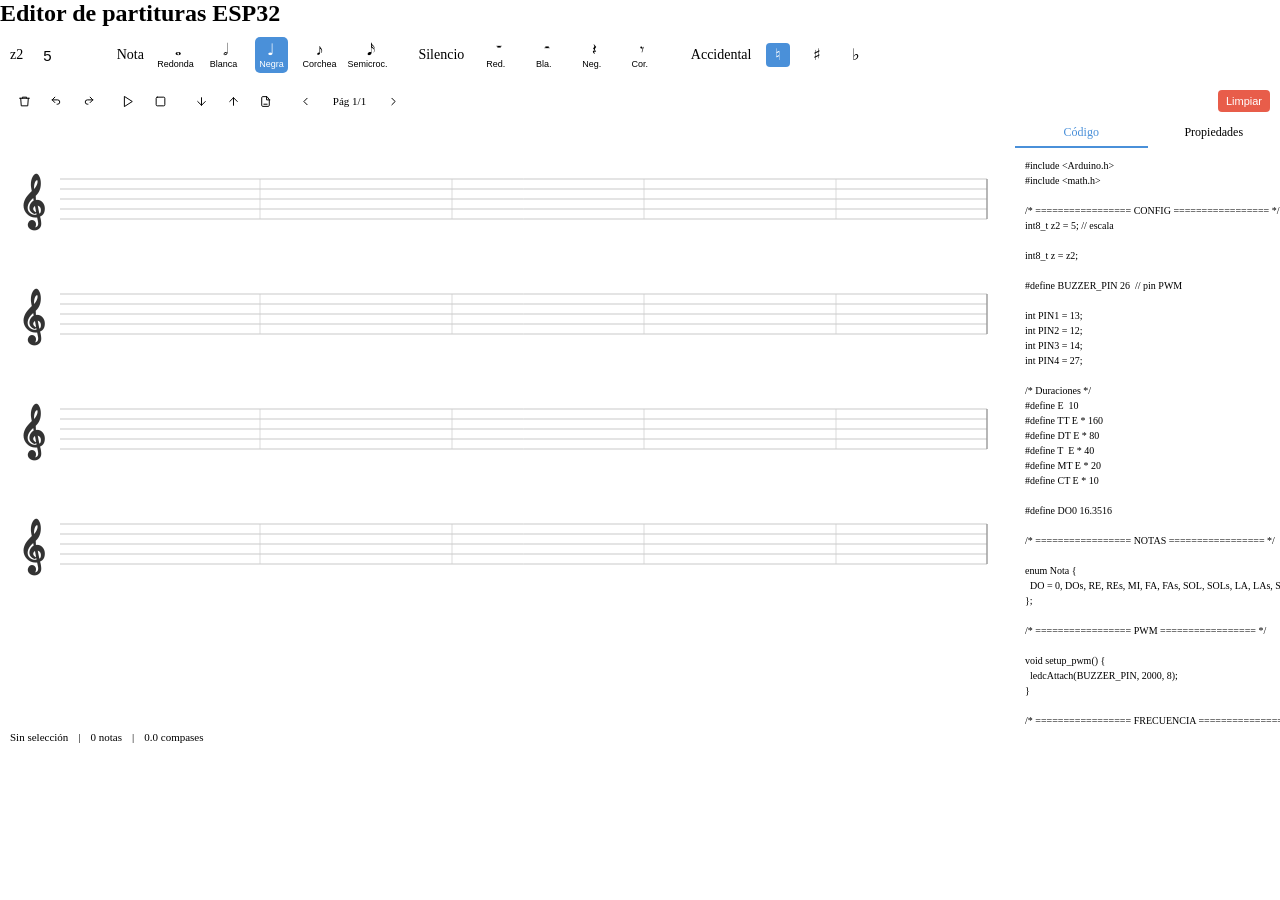
==== editor-musical/editor-musical/index.html @ eb4b4b44 "Add files via upload" ====
<!DOCTYPE html>
<html lang="es">
<head>
  <meta charset="UTF-8">
  <meta name="viewport" content="width=device-width, initial-scale=1.0">
  <title>Editor Musical ESP32</title>
  <link rel="stylesheet" href="css/style.css">
</head>
<body>

<h2 class="sr-only">Editor de partituras ESP32</h2>

<div id="app">

  <!-- ════════════ TOOLBAR 1: herramientas musicales ════════════ -->
  <div id="toolbar1">

    <!-- Escala base -->
    <span class="tb-label">z2</span>
    <input class="sel-input" type="number" id="z2-val"
           value="5" min="0" max="9" style="width:44px"
           title="Escala base z2 del firmware">

    <div class="tb-sep"></div>

    <!-- Duraciones de nota -->
    <span class="tb-label">Nota</span>
    <button class="tool-btn" data-dur="TT" title="Redonda">
      <span class="sym">𝅝</span><span class="lbl">Redonda</span>
    </button>
    <button class="tool-btn" data-dur="DT" title="Blanca">
      <span class="sym">𝅗𝅥</span><span class="lbl">Blanca</span>
    </button>
    <button class="tool-btn active" data-dur="T" title="Negra">
      <span class="sym">♩</span><span class="lbl">Negra</span>
    </button>
    <button class="tool-btn" data-dur="MT" title="Corchea">
      <span class="sym">♪</span><span class="lbl">Corchea</span>
    </button>
    <button class="tool-btn" data-dur="CT" title="Semicorchea">
      <span class="sym">𝅘𝅥𝅯</span><span class="lbl">Semicroc.</span>
    </button>

    <div class="tb-sep"></div>

    <!-- Silencios -->
    <span class="tb-label">Silencio</span>
    <button class="tool-btn" data-dur="TT" data-rest="1" title="Silencio redonda">
      <span class="sym">𝄻</span><span class="lbl">Red.</span>
    </button>
    <button class="tool-btn" data-dur="DT" data-rest="1" title="Silencio blanca">
      <span class="sym">𝄼</span><span class="lbl">Bla.</span>
    </button>
    <button class="tool-btn" data-dur="T" data-rest="1" title="Silencio negra">
      <span class="sym">𝄽</span><span class="lbl">Neg.</span>
    </button>
    <button class="tool-btn" data-dur="MT" data-rest="1" title="Silencio corchea">
      <span class="sym">𝄾</span><span class="lbl">Cor.</span>
    </button>

    <div class="tb-sep"></div>

    <!-- Accidentales -->
    <span class="tb-label">Accidental</span>
    <button class="acc-btn" id="acc-none"  title="Natural">♮</button>
    <button class="acc-btn" id="acc-sharp" title="Sostenido">♯</button>
    <button class="acc-btn" id="acc-flat"  title="Bemol">♭</button>

  </div><!-- /#toolbar1 -->

  <!-- ════════════ TOOLBAR 2: acciones ════════════ -->
  <div id="toolbar2">

    <!-- Edición -->
    <button class="icon-btn" id="btn-delete" title="Borrar nota (Supr)">
      <svg viewBox="0 0 24 24"><path d="M3 6h18M8 6V4h8v2M19 6l-1 14H6L5 6"/></svg>
    </button>
    <button class="icon-btn" id="btn-undo" title="Deshacer (Ctrl+Z)">
      <svg viewBox="0 0 24 24">
        <path d="M9 14 4 9l5-5"/>
        <path d="M4 9h10a4 4 0 0 1 0 8h-1"/>
      </svg>
    </button>
    <button class="icon-btn" id="btn-redo" title="Rehacer (Ctrl+Y)">
      <svg viewBox="0 0 24 24">
        <path d="M15 14l5-5-5-5"/>
        <path d="M20 9H10a4 4 0 0 0 0 8h1"/>
      </svg>
    </button>

    <div class="tb-sep"></div>

    <!-- Reproducción -->
    <button class="icon-btn" id="btn-play" title="Reproducir">
      <svg viewBox="0 0 24 24"><polygon points="5,3 19,12 5,21"/></svg>
    </button>
    <button class="icon-btn" id="btn-stop" title="Detener">
      <svg viewBox="0 0 24 24"><rect x="4" y="4" width="16" height="16" rx="2"/></svg>
    </button>

    <div class="tb-sep"></div>

    <!-- Archivos -->
    <button class="icon-btn" id="btn-save" title="Guardar proyecto (.json)">
      <svg viewBox="0 0 24 24"><path d="M12 5v14M5 12l7 7 7-7"/></svg>
    </button>
    <button class="icon-btn" id="btn-load" title="Cargar proyecto (.json)">
      <svg viewBox="0 0 24 24"><path d="M12 19V5M5 12l7-7 7 7"/></svg>
    </button>
    <button class="icon-btn" id="btn-export" title="Exportar código (.ino)">
      <svg viewBox="0 0 24 24">
        <path d="M14 3H7a2 2 0 0 0-2 2v14a2 2 0 0 0 2 2h10a2 2 0 0 0 2-2V9z"/>
        <polyline points="14,3 14,9 20,9"/>
        <line x1="9" y1="17" x2="15" y2="17"/>
      </svg>
    </button>
    <!-- Input oculto para carga de archivo -->
    <input type="file" id="file-input" accept=".json" style="display:none">

    <div class="tb-sep"></div>

    <!-- Paginación -->
    <button class="icon-btn" id="btn-prev-page" title="Página anterior">
      <svg viewBox="0 0 24 24"><polyline points="15,18 9,12 15,6"/></svg>
    </button>
    <span id="page-ind">Pág 1/1</span>
    <button class="icon-btn" id="btn-next-page" title="Página siguiente">
      <svg viewBox="0 0 24 24"><polyline points="9,18 15,12 9,6"/></svg>
    </button>

    <div style="margin-left:auto">
      <button class="btn-small btn-danger" id="btn-clear">Limpiar</button>
    </div>

  </div><!-- /#toolbar2 -->

  <!-- ════════════ ÁREA PRINCIPAL ════════════ -->
  <div id="main-area">

    <!-- Pentagrama -->
    <div id="score-container">
      <canvas id="score-canvas"></canvas>
    </div>

    <!-- Panel lateral -->
    <div id="side-panel">

      <div id="side-tabs">
        <div class="side-tab active" data-tab="code">Código</div>
        <div class="side-tab"        data-tab="props">Propiedades</div>
      </div>

      <div id="side-content">

        <!-- Tab: Código generado -->
        <div class="tab-panel active" id="tab-code">
          <pre id="code-output" tabindex="0"></pre>
        </div>

        <!-- Tab: Propiedades del proyecto -->
        <div class="tab-panel" id="tab-props">
          <div class="prop-row">
            <label>Compás</label>
            <select><option>4/4</option></select>
          </div>
          <div class="prop-row">
            <label>Escala z2</label>
            <input type="number" id="z2-prop" value="5" min="0" max="9">
          </div>
          <div class="prop-row">
            <label>Título</label>
            <input type="text" id="title-prop" value="Mi_Cancion" style="width:120px">
          </div>
          <div class="prop-row">
            <label>Tempo (BPM)</label>
            <input type="number" id="bpm-prop" value="120" min="40" max="300">
          </div>

          <!-- Referencia de equivalencias -->
          <div style="padding:10px;font-size:11px;color:var(--color-text-secondary)">
            <div style="margin-bottom:5px;font-weight:500;color:var(--color-text-primary)">
              Equivalencias
            </div>
            DO♯=RE♭ &nbsp; RE♯=MI♭ &nbsp; FA♯=SOL♭<br>
            SOL♯=LA♭ &nbsp; LA♯=SI♭
            <div style="margin-top:6px">El código siempre genera sostenidos.</div>
          </div>

          <!-- Referencia de duraciones -->
          <div style="padding:8px 10px;border-top:0.5px solid var(--color-border-tertiary)">
            <div style="font-size:11px;color:var(--color-text-secondary);margin-bottom:4px">
              Duraciones
            </div>
            <div style="font-size:10px;color:var(--color-text-secondary);line-height:1.9">
              TT = Redonda (E×160)<br>
              DT = Blanca  (E×80)<br>
              T  = Negra   (E×40)<br>
              MT = Corchea (E×20)<br>
              CT = Semicorchea (E×10)
            </div>
          </div>
        </div><!-- /#tab-props -->

      </div><!-- /#side-content -->
    </div><!-- /#side-panel -->

  </div><!-- /#main-area -->

  <!-- ════════════ BARRA DE ESTADO ════════════ -->
  <div id="statusbar">
    <span id="status-note">Sin selección</span>
    <span>|</span>
    <span id="status-count">0 notas</span>
    <span>|</span>
    <span id="status-dur">0 compases</span>
  </div>

</div><!-- /#app -->

<!-- ════════════ SCRIPTS (orden de dependencias) ════════════
     1. constants  — datos musicales globales (sin dependencias)
     2. state      — estado de la app (usa constantes)
     3. music      — lógica musical (usa constantes + state)
     4. renderer   — dibujo en canvas (usa music + state)
     5. audio      — reproducción (usa music + state)
     6. ui         — eventos DOM (usa todo lo anterior)
-->
<script src="js/constants.js"></script>
<script src="js/state.js"></script>
<script src="js/music.js"></script>
<script src="js/renderer.js"></script>
<script src="js/audio.js"></script>
<script src="js/ui.js"></script>

<!-- Arranque -->
<script>
  render();
</script>

</body>
</html>
---- editor-musical/editor-musical/css/style.css ----
/* ============================================================
   Editor Musical ESP32 — Estilos
   ============================================================ */

/* ── Reset ──────────────────────────────────────────────────── */
*, *::before, *::after {
  box-sizing: border-box;
  margin: 0;
  padding: 0;
}

/* ── Raíz de la app ─────────────────────────────────────────── */
body {
  font-family: var(--font-sans);
  color: var(--color-text-primary);
  background: transparent;
}

#app {
  display: grid;
  grid-template-rows: auto auto 1fr auto;
  height: 720px;
  gap: 0;
}

/* ── Toolbars ────────────────────────────────────────────────── */
#toolbar1 {
  background: var(--color-background-secondary);
  border-bottom: 0.5px solid var(--color-border-tertiary);
  padding: 10px;
  display: flex;
  align-items: center;
  gap: 15px;
  flex-wrap: nowrap;
}

#toolbar2 {
  background: var(--color-background-secondary);
  border-bottom: 0.5px solid var(--color-border-tertiary);
  padding: 4px 10px;
  display: flex;
  align-items: center;
  gap: 4px;
  flex-wrap: nowrap;
}

.tb-sep {
  width: 0.5px;
  height: 26px;
  background: var(--color-border-tertiary);
  flex-shrink: 0;
  margin: 0 2px;
}

.tb-label {
  font-size: 14px;
  color: var(--color-text-secondary);
  white-space: nowrap;
  flex-shrink: 0;
}

/* ── Botones de herramienta (nota / silencio) ────────────────── */
.tool-btn {
  display: flex;
  flex-direction: column;
  align-items: center;
  justify-content: center;
  width: 33px;
  height: 36px;
  border: 0.5px solid var(--color-border-tertiary);
  border-radius: 5px;
  background: var(--color-background-primary);
  cursor: pointer;
  color: var(--color-text-secondary);
  gap: 1px;
  transition: all 0.15s;
  flex-shrink: 0;
}

.tool-btn:hover  { border-color: #4A90D9; color: #4A90D9; }
.tool-btn.active { background: #4A90D9; border-color: #4A90D9; color: #fff; }

.tool-btn .sym { font-size: 16px; line-height: 1.1; }
.tool-btn .lbl { font-size: 9px;  line-height: 1; }

/* ── Botones de icono (acciones) ─────────────────────────────── */
.icon-btn {
  display: flex;
  align-items: center;
  justify-content: center;
  width: 28px;
  height: 28px;
  border: 0.5px solid var(--color-border-tertiary);
  border-radius: 5px;
  background: var(--color-background-primary);
  cursor: pointer;
  color: var(--color-text-secondary);
  transition: all 0.15s;
  flex-shrink: 0;
}

.icon-btn:hover { border-color: #4A90D9; color: #4A90D9; }

.icon-btn svg {
  width: 13px;
  height: 13px;
  stroke: currentColor;
  fill: none;
  stroke-width: 1.8;
  stroke-linecap: round;
  stroke-linejoin: round;
}

/* ── Input numérico toolbar ──────────────────────────────────── */
.sel-input {
  height: 28px;
  border: 0.5px solid var(--color-border-tertiary);
  border-radius: 5px;
  background: var(--color-background-primary);
  color: var(--color-text-primary);
  padding: 0 5px;
  font-size: 15px;
}

/* ── Botones de accidental ───────────────────────────────────── */
.acc-btn {
  width: 24px;
  height: 24px;
  border: 0.5px solid var(--color-border-tertiary);
  border-radius: 4px;
  background: var(--color-background-primary);
  cursor: pointer;
  font-size: 16px;
  color: var(--color-text-secondary);
  flex-shrink: 0;
  transition: all 0.15s;
  line-height: 24px;
  text-align: center;
}

.acc-btn:hover  { border-color: #4A90D9; color: #4A90D9; }
.acc-btn.active { background: #4A90D9; color: #fff; border-color: #4A90D9; }

/* ── Área principal ──────────────────────────────────────────── */
#main-area {
  display: grid;
  grid-template-columns: 1fr 265px;
  overflow: hidden;
  min-height: 0;
}

/* ── Pentagrama / canvas ─────────────────────────────────────── */
#score-container {
  overflow: auto;
  background: var(--color-background-secondary);
}

#score-canvas {
  background: #fff;
  display: block;
  cursor: crosshair;
  margin: 10px auto;
}

/* ── Panel lateral ───────────────────────────────────────────── */
#side-panel {
  border-left: 0.5px solid var(--color-border-tertiary);
  display: flex;
  flex-direction: column;
  background: var(--color-background-primary);
  min-height: 0;
}

#side-tabs {
  display: flex;
  border-bottom: 0.5px solid var(--color-border-tertiary);
  flex-shrink: 0;
}

.side-tab {
  flex: 1;
  padding: 6px;
  font-size: 12px;
  text-align: center;
  cursor: pointer;
  color: var(--color-text-secondary);
  border-bottom: 2px solid transparent;
}

.side-tab.active { color: #4A90D9; border-bottom-color: #4A90D9; }

#side-content {
  flex: 1;
  overflow: hidden;
  display: flex;
  flex-direction: column;
  min-height: 0;
}

.tab-panel {
  display: none;
  flex-direction: column;
  height: 100%;
  min-height: 0;
}

.tab-panel.active { display: flex; }

/* ── Salida de código ────────────────────────────────────────── */
#code-output {
  flex: 1;
  font-family: var(--font-mono);
  font-size: 10px;
  line-height: 1.5;
  padding: 10px;
  background: var(--color-background-secondary);
  color: var(--color-text-primary);
  border: none;
  resize: none;
  width: 100%;
  overflow-y: scroll;
  overflow-x: auto;
  white-space: pre;
  user-select: text;
  cursor: text;
  min-height: 0;
}

/* ── Barra de estado ─────────────────────────────────────────── */
#statusbar {
  background: var(--color-background-secondary);
  border-top: 0.5px solid var(--color-border-tertiary);
  padding: 4px 10px;
  display: flex;
  align-items: center;
  gap: 10px;
  font-size: 11px;
  color: var(--color-text-secondary);
  flex-shrink: 0;
}

/* ── Botón pequeño ───────────────────────────────────────────── */
.btn-small {
  height: 22px;
  padding: 0 8px;
  border: 0.5px solid var(--color-border-tertiary);
  border-radius: 4px;
  background: var(--color-background-primary);
  color: var(--color-text-primary);
  font-size: 11px;
  cursor: pointer;
}

.btn-danger { background: #E85D4A; color: #fff; border-color: #E85D4A; }

/* ── Panel de propiedades ────────────────────────────────────── */
.prop-row {
  display: flex;
  align-items: center;
  justify-content: space-between;
  padding: 6px 10px;
  border-bottom: 0.5px solid var(--color-border-tertiary);
  font-size: 12px;
}

.prop-row label { color: var(--color-text-secondary); }

.prop-row input,
.prop-row select {
  width: 88px;
  height: 24px;
  border: 0.5px solid var(--color-border-tertiary);
  border-radius: 4px;
  background: var(--color-background-primary);
  color: var(--color-text-primary);
  padding: 0 5px;
  font-size: 12px;
}

/* ── Indicador de página ─────────────────────────────────────── */
#page-ind {
  font-size: 11px;
  min-width: 52px;
  text-align: center;
  color: var(--color-text-secondary);
}
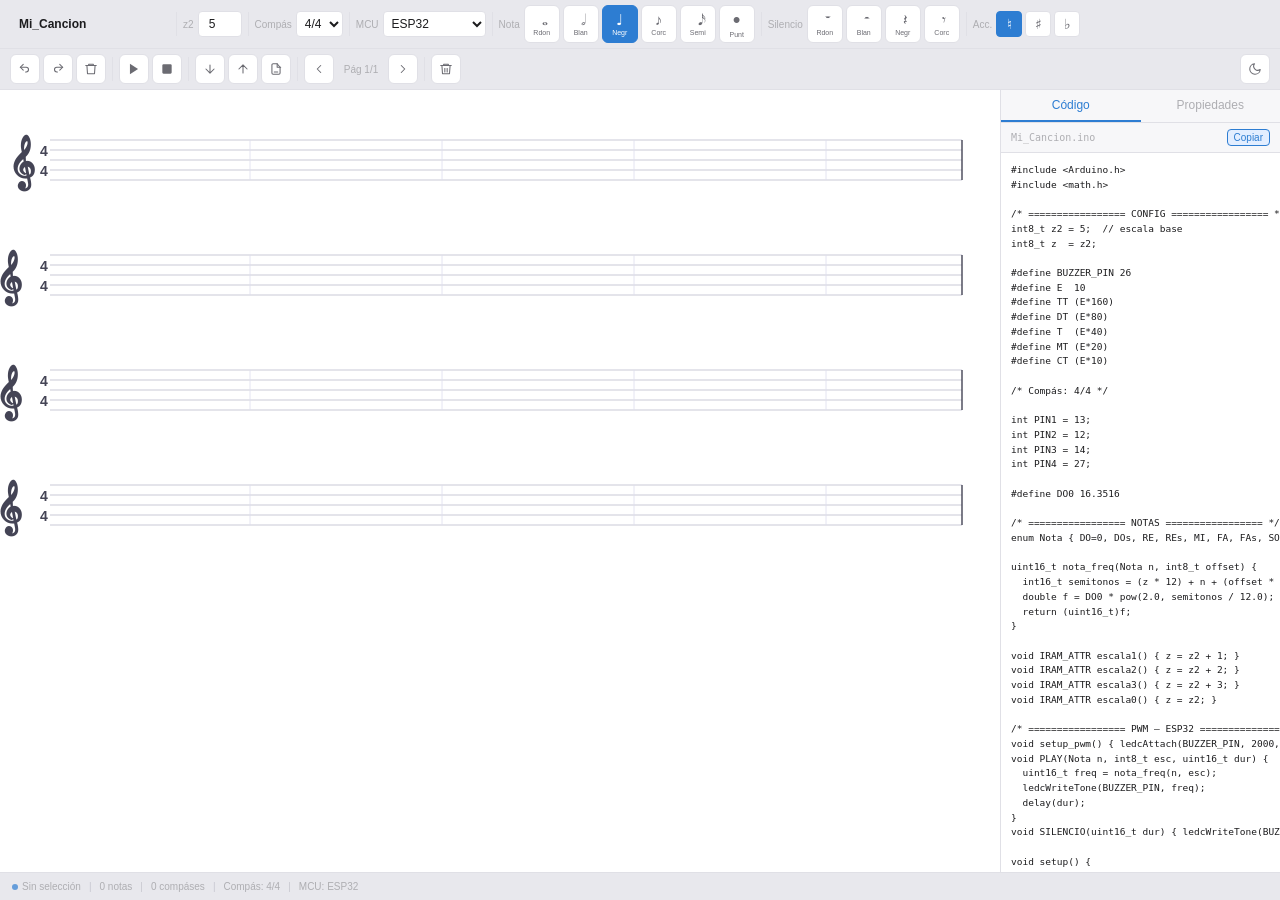
==== commit 6c366673: "Correcciones de espacios e interfaz" ====
--- a/editor-musical/editor-musical/index.html
+++ b/editor-musical/editor-musical/index.html
@@ -1,5 +1,5 @@
 <!DOCTYPE html>
-<html lang="es">
+<html lang="es" data-theme="light">
 <head>
   <meta charset="UTF-8">
   <meta name="viewport" content="width=device-width, initial-scale=1.0">
@@ -8,223 +8,232 @@
 </head>
 <body>
 
-<h2 class="sr-only">Editor de partituras ESP32</h2>
-
 <div id="app">
 
-  <!-- ════════════ TOOLBAR 1: herramientas musicales ════════════ -->
-  <div id="toolbar1">
-
-    <!-- Escala base -->
-    <span class="tb-label">z2</span>
-    <input class="sel-input" type="number" id="z2-val"
-           value="5" min="0" max="9" style="width:44px"
-           title="Escala base z2 del firmware">
-
-    <div class="tb-sep"></div>
-
-    <!-- Duraciones de nota -->
-    <span class="tb-label">Nota</span>
-    <button class="tool-btn" data-dur="TT" title="Redonda">
-      <span class="sym">𝅝</span><span class="lbl">Redonda</span>
-    </button>
-    <button class="tool-btn" data-dur="DT" title="Blanca">
-      <span class="sym">𝅗𝅥</span><span class="lbl">Blanca</span>
-    </button>
-    <button class="tool-btn active" data-dur="T" title="Negra">
-      <span class="sym">♩</span><span class="lbl">Negra</span>
-    </button>
-    <button class="tool-btn" data-dur="MT" title="Corchea">
-      <span class="sym">♪</span><span class="lbl">Corchea</span>
-    </button>
-    <button class="tool-btn" data-dur="CT" title="Semicorchea">
-      <span class="sym">𝅘𝅥𝅯</span><span class="lbl">Semicroc.</span>
-    </button>
-
-    <div class="tb-sep"></div>
-
-    <!-- Silencios -->
-    <span class="tb-label">Silencio</span>
-    <button class="tool-btn" data-dur="TT" data-rest="1" title="Silencio redonda">
-      <span class="sym">𝄻</span><span class="lbl">Red.</span>
-    </button>
-    <button class="tool-btn" data-dur="DT" data-rest="1" title="Silencio blanca">
-      <span class="sym">𝄼</span><span class="lbl">Bla.</span>
-    </button>
-    <button class="tool-btn" data-dur="T" data-rest="1" title="Silencio negra">
-      <span class="sym">𝄽</span><span class="lbl">Neg.</span>
-    </button>
-    <button class="tool-btn" data-dur="MT" data-rest="1" title="Silencio corchea">
-      <span class="sym">𝄾</span><span class="lbl">Cor.</span>
-    </button>
-
-    <div class="tb-sep"></div>
-
-    <!-- Accidentales -->
-    <span class="tb-label">Accidental</span>
-    <button class="acc-btn" id="acc-none"  title="Natural">♮</button>
-    <button class="acc-btn" id="acc-sharp" title="Sostenido">♯</button>
-    <button class="acc-btn" id="acc-flat"  title="Bemol">♭</button>
-
-  </div><!-- /#toolbar1 -->
-
-  <!-- ════════════ TOOLBAR 2: acciones ════════════ -->
-  <div id="toolbar2">
-
-    <!-- Edición -->
-    <button class="icon-btn" id="btn-delete" title="Borrar nota (Supr)">
-      <svg viewBox="0 0 24 24"><path d="M3 6h18M8 6V4h8v2M19 6l-1 14H6L5 6"/></svg>
-    </button>
-    <button class="icon-btn" id="btn-undo" title="Deshacer (Ctrl+Z)">
-      <svg viewBox="0 0 24 24">
-        <path d="M9 14 4 9l5-5"/>
-        <path d="M4 9h10a4 4 0 0 1 0 8h-1"/>
-      </svg>
-    </button>
-    <button class="icon-btn" id="btn-redo" title="Rehacer (Ctrl+Y)">
-      <svg viewBox="0 0 24 24">
-        <path d="M15 14l5-5-5-5"/>
-        <path d="M20 9H10a4 4 0 0 0 0 8h1"/>
-      </svg>
-    </button>
-
-    <div class="tb-sep"></div>
-
-    <!-- Reproducción -->
-    <button class="icon-btn" id="btn-play" title="Reproducir">
-      <svg viewBox="0 0 24 24"><polygon points="5,3 19,12 5,21"/></svg>
-    </button>
-    <button class="icon-btn" id="btn-stop" title="Detener">
-      <svg viewBox="0 0 24 24"><rect x="4" y="4" width="16" height="16" rx="2"/></svg>
-    </button>
-
-    <div class="tb-sep"></div>
-
-    <!-- Archivos -->
-    <button class="icon-btn" id="btn-save" title="Guardar proyecto (.json)">
-      <svg viewBox="0 0 24 24"><path d="M12 5v14M5 12l7 7 7-7"/></svg>
-    </button>
-    <button class="icon-btn" id="btn-load" title="Cargar proyecto (.json)">
-      <svg viewBox="0 0 24 24"><path d="M12 19V5M5 12l7-7 7 7"/></svg>
-    </button>
-    <button class="icon-btn" id="btn-export" title="Exportar código (.ino)">
-      <svg viewBox="0 0 24 24">
-        <path d="M14 3H7a2 2 0 0 0-2 2v14a2 2 0 0 0 2 2h10a2 2 0 0 0 2-2V9z"/>
-        <polyline points="14,3 14,9 20,9"/>
-        <line x1="9" y1="17" x2="15" y2="17"/>
-      </svg>
-    </button>
-    <!-- Input oculto para carga de archivo -->
-    <input type="file" id="file-input" accept=".json" style="display:none">
-
-    <div class="tb-sep"></div>
-
-    <!-- Paginación -->
-    <button class="icon-btn" id="btn-prev-page" title="Página anterior">
-      <svg viewBox="0 0 24 24"><polyline points="15,18 9,12 15,6"/></svg>
-    </button>
-    <span id="page-ind">Pág 1/1</span>
-    <button class="icon-btn" id="btn-next-page" title="Página siguiente">
-      <svg viewBox="0 0 24 24"><polyline points="9,18 15,12 9,6"/></svg>
-    </button>
-
-    <div style="margin-left:auto">
-      <button class="btn-small btn-danger" id="btn-clear">Limpiar</button>
+  <!-- TOOLBAR -->
+  <header class="toolbar">
+
+    <!-- Fila 1: controles de proyecto + herramientas musicales -->
+    <div class="row row-1">
+      <input class="project-title" id="title-input" type="text"
+             value="Mi_Cancion" placeholder="Título del proyecto"
+             title="Nombre del proyecto">
+      <div class="divider"></div>
+
+      <label class="field-group" title="Escala base z2">
+        <span class="field-label">z2</span>
+        <input class="num-input sel-input" type="number" id="z2-val" value="5" min="0" max="9">
+      </label>
+      <div class="divider"></div>
+
+      <label class="field-group" title="Compás">
+        <span class="field-label">Compás</span>
+        <select class="sel-input" id="time-sig-sel">
+          <option value="2/4">2/4</option>
+          <option value="3/4">3/4</option>
+          <option value="4/4" selected>4/4</option>
+          <option value="6/8">6/8</option>
+        </select>
+      </label>
+      <div class="divider"></div>
+
+      <label class="field-group" title="Microcontrolador">
+        <span class="field-label">MCU</span>
+        <select class="sel-input" id="mcu-sel">
+          <option value="esp32">ESP32</option>
+          <option value="arduino">Arduino</option>
+          <option value="atmega328p">ATmega328P</option>
+        </select>
+      </label>
+      <div class="divider"></div>
+
+      <span class="group-label">Nota</span>
+      <button class="tool-btn" data-dur="TT" data-rest="0" title="Redonda"><span class="sym">𝅝</span><span class="lbl">Rdon</span></button>
+      <button class="tool-btn" data-dur="DT" data-rest="0" title="Blanca"><span class="sym">𝅗𝅥</span><span class="lbl">Blan</span></button>
+      <button class="tool-btn active" data-dur="T" data-rest="0" title="Negra"><span class="sym">♩</span><span class="lbl">Negr</span></button>
+      <button class="tool-btn" data-dur="MT" data-rest="0" title="Corchea"><span class="sym">♪</span><span class="lbl">Corc</span></button>
+      <button class="tool-btn" data-dur="CT" data-rest="0" title="Semicorchea"><span class="sym">𝅘𝅥𝅯</span><span class="lbl">Semi</span></button>
+      <button class="tool-btn dot-btn" id="dot-btn" title="Puntillo"><span class="sym">•</span><span class="lbl">Punt</span></button>
+      <div class="divider"></div>
+
+      <span class="group-label">Silencio</span>
+      <button class="tool-btn" data-dur="TT" data-rest="1" title="Silencio redonda"><span class="sym">𝄻</span><span class="lbl">Rdon</span></button>
+      <button class="tool-btn" data-dur="DT" data-rest="1" title="Silencio blanca"><span class="sym">𝄼</span><span class="lbl">Blan</span></button>
+      <button class="tool-btn" data-dur="T"  data-rest="1" title="Silencio negra"><span class="sym">𝄽</span><span class="lbl">Negr</span></button>
+      <button class="tool-btn" data-dur="MT" data-rest="1" title="Silencio corchea"><span class="sym">𝄾</span><span class="lbl">Corc</span></button>
+      <div class="divider"></div>
+
+      <span class="group-label">Acc.</span>
+      <button class="acc-btn active" id="acc-none"  data-acc="none"  title="Natural">♮</button>
+      <button class="acc-btn"        id="acc-sharp" data-acc="sharp" title="Sostenido">♯</button>
+      <button class="acc-btn"        id="acc-flat"  data-acc="flat"  title="Bemol">♭</button>
     </div>
 
-  </div><!-- /#toolbar2 -->
-
-  <!-- ════════════ ÁREA PRINCIPAL ════════════ -->
-  <div id="main-area">
+    <!-- Fila 2: acciones -->
+    <div class="row row-2">
+      <button class="icon-btn" id="btn-undo" title="Deshacer (Ctrl+Z)">
+        <svg viewBox="0 0 24 24"><path d="M9 14 4 9l5-5"/><path d="M4 9h10a4 4 0 0 1 0 8h-1"/></svg>
+      </button>
+      <button class="icon-btn" id="btn-redo" title="Rehacer (Ctrl+Y)">
+        <svg viewBox="0 0 24 24"><path d="M15 14l5-5-5-5"/><path d="M20 9H10a4 4 0 0 0 0 8h1"/></svg>
+      </button>
+      <button class="icon-btn danger" id="btn-delete" title="Borrar nota (Supr)">
+        <svg viewBox="0 0 24 24"><path d="M3 6h18M8 6V4h8v2M19 6l-1 14H6L5 6"/></svg>
+      </button>
+      <div class="divider"></div>
+
+      <button class="icon-btn" id="btn-play" title="Reproducir">
+        <svg viewBox="0 0 24 24"><polygon points="5,3 19,12 5,21" fill="currentColor" stroke="none"/></svg>
+      </button>
+      <button class="icon-btn" id="btn-stop" title="Detener">
+        <svg viewBox="0 0 24 24"><rect x="4" y="4" width="16" height="16" rx="2" fill="currentColor" stroke="none"/></svg>
+      </button>
+      <div class="divider"></div>
+
+      <button class="icon-btn" id="btn-save" title="Guardar proyecto (.json)">
+        <svg viewBox="0 0 24 24"><path d="M12 5v14M5 12l7 7 7-7"/></svg>
+      </button>
+      <button class="icon-btn" id="btn-load" title="Cargar proyecto (.json)">
+        <svg viewBox="0 0 24 24"><path d="M12 19V5M5 12l7-7 7 7"/></svg>
+      </button>
+      <button class="icon-btn" id="btn-export" title="Exportar código (.ino)">
+        <svg viewBox="0 0 24 24"><path d="M14 3H7a2 2 0 0 0-2 2v14a2 2 0 0 0 2 2h10a2 2 0 0 0 2-2V9z"/><polyline points="14,3 14,9 20,9"/><line x1="9" y1="17" x2="15" y2="17"/></svg>
+      </button>
+      <input type="file" id="file-input" accept=".json" style="display:none">
+      <div class="divider"></div>
+
+      <button class="icon-btn" id="btn-prev-page" title="Página anterior">
+        <svg viewBox="0 0 24 24"><polyline points="15,18 9,12 15,6"/></svg>
+      </button>
+      <span class="page-label" id="page-ind">Pág 1/1</span>
+      <button class="icon-btn" id="btn-next-page" title="Página siguiente">
+        <svg viewBox="0 0 24 24"><polyline points="9,18 15,12 9,6"/></svg>
+      </button>
+      <div class="divider"></div>
+
+      <button class="icon-btn danger" id="btn-clear" title="Limpiar todo">
+        <svg viewBox="0 0 24 24"><path d="M3 6h18M19 6l-1 14H6L5 6M8 6V4h8v2"/><line x1="10" y1="11" x2="10" y2="17"/><line x1="14" y1="11" x2="14" y2="17"/></svg>
+      </button>
+
+      <div style="margin-left:auto">
+        <button class="icon-btn" id="btn-theme" title="Cambiar tema claro/oscuro">
+          <svg viewBox="0 0 24 24"><path d="M21 12.79A9 9 0 1 1 11.21 3 7 7 0 0 0 21 12.79z"/></svg>
+        </button>
+      </div>
+    </div>
+
+  </header>
+
+  <!-- ÁREA PRINCIPAL -->
+  <div class="workspace">
 
     <!-- Pentagrama -->
-    <div id="score-container">
+    <div class="score-wrapper" id="score-container">
       <canvas id="score-canvas"></canvas>
     </div>
 
     <!-- Panel lateral -->
-    <div id="side-panel">
-
-      <div id="side-tabs">
-        <div class="side-tab active" data-tab="code">Código</div>
-        <div class="side-tab"        data-tab="props">Propiedades</div>
-      </div>
-
-      <div id="side-content">
-
-        <!-- Tab: Código generado -->
-        <div class="tab-panel active" id="tab-code">
-          <pre id="code-output" tabindex="0"></pre>
+    <aside class="side-panel" id="side-panel">
+
+      <div class="tabs" id="side-tabs">
+        <button class="tab active" data-tab="code">Código</button>
+        <button class="tab"        data-tab="props">Propiedades</button>
+      </div>
+
+      <!-- Tab Código -->
+      <div class="tab-content" id="tab-code">
+        <div class="code-header">
+          <span class="code-title" id="code-title">Mi_Cancion.ino</span>
+          <button class="copy-btn" id="btn-copy">Copiar</button>
         </div>
-
-        <!-- Tab: Propiedades del proyecto -->
-        <div class="tab-panel" id="tab-props">
-          <div class="prop-row">
-            <label>Compás</label>
-            <select><option>4/4</option></select>
-          </div>
-          <div class="prop-row">
-            <label>Escala z2</label>
-            <input type="number" id="z2-prop" value="5" min="0" max="9">
-          </div>
-          <div class="prop-row">
-            <label>Título</label>
-            <input type="text" id="title-prop" value="Mi_Cancion" style="width:120px">
-          </div>
-          <div class="prop-row">
-            <label>Tempo (BPM)</label>
-            <input type="number" id="bpm-prop" value="120" min="40" max="300">
-          </div>
-
-          <!-- Referencia de equivalencias -->
-          <div style="padding:10px;font-size:11px;color:var(--color-text-secondary)">
-            <div style="margin-bottom:5px;font-weight:500;color:var(--color-text-primary)">
-              Equivalencias
-            </div>
-            DO♯=RE♭ &nbsp; RE♯=MI♭ &nbsp; FA♯=SOL♭<br>
-            SOL♯=LA♭ &nbsp; LA♯=SI♭
-            <div style="margin-top:6px">El código siempre genera sostenidos.</div>
-          </div>
-
-          <!-- Referencia de duraciones -->
-          <div style="padding:8px 10px;border-top:0.5px solid var(--color-border-tertiary)">
-            <div style="font-size:11px;color:var(--color-text-secondary);margin-bottom:4px">
-              Duraciones
-            </div>
-            <div style="font-size:10px;color:var(--color-text-secondary);line-height:1.9">
-              TT = Redonda (E×160)<br>
-              DT = Blanca  (E×80)<br>
-              T  = Negra   (E×40)<br>
-              MT = Corchea (E×20)<br>
-              CT = Semicorchea (E×10)
-            </div>
-          </div>
-        </div><!-- /#tab-props -->
-
-      </div><!-- /#side-content -->
-    </div><!-- /#side-panel -->
-
-  </div><!-- /#main-area -->
-
-  <!-- ════════════ BARRA DE ESTADO ════════════ -->
-  <div id="statusbar">
-    <span id="status-note">Sin selección</span>
-    <span>|</span>
-    <span id="status-count">0 notas</span>
-    <span>|</span>
-    <span id="status-dur">0 compases</span>
-  </div>
+        <pre class="code-output" id="code-output" tabindex="0"></pre>
+      </div>
+
+      <!-- Tab Propiedades -->
+      <div class="tab-content" id="tab-props" style="display:none">
+        <div class="props-tab">
+
+          <section class="prop-section">
+            <h3 class="section-title">Partitura</h3>
+            <div class="prop-row"><span class="prop-label">Notas totales</span><span class="prop-value" id="prop-notes">0</span></div>
+            <div class="prop-row"><span class="prop-label">Compases</span><span class="prop-value" id="prop-measures">0</span></div>
+            <div class="prop-row"><span class="prop-label">Completos</span><span class="prop-value" id="prop-complete">0</span></div>
+            <div class="prop-row">
+              <span class="prop-label">Tempo (BPM)</span>
+              <input class="prop-input" type="number" id="bpm-prop" value="120" min="40" max="300">
+            </div>
+          </section>
+
+          <section class="prop-section">
+            <h3 class="section-title">Código MCU adicional</h3>
+            <div class="mcu-codes">
+              <div class="mcu-block" id="mcu-esp32-block">
+                <div class="mcu-name">ESP32</div>
+                <textarea class="mcu-textarea" id="mcu-esp32-code"
+                  placeholder="Código adicional ESP32..."></textarea>
+              </div>
+              <div class="mcu-block" id="mcu-arduino-block" style="display:none">
+                <div class="mcu-name">Arduino</div>
+                <textarea class="mcu-textarea" id="mcu-arduino-code"
+                  placeholder="Código adicional Arduino..."></textarea>
+              </div>
+              <div class="mcu-block" id="mcu-atmega-block" style="display:none">
+                <div class="mcu-name">ATmega328P</div>
+                <textarea class="mcu-textarea" id="mcu-atmega-code"
+                  placeholder="Código adicional ATmega328P..."></textarea>
+              </div>
+            </div>
+          </section>
+
+          <section class="prop-section">
+            <h3 class="section-title">Equivalencias accidentales</h3>
+            <div class="equiv-grid">
+              <span>DO♯ = RE♭</span><span>RE♯ = MI♭</span>
+              <span>FA♯ = SOL♭</span><span>SOL♯ = LA♭</span><span>LA♯ = SI♭</span>
+            </div>
+            <p class="note-small">El código siempre genera sostenidos.</p>
+          </section>
+
+          <section class="prop-section">
+            <h3 class="section-title">Duraciones (E = 10 ms)</h3>
+            <div class="dur-table">
+              <span class="dur-sym">𝅝</span><code class="dur-code">TT</code><span class="dur-name">Redonda</span><span class="dur-val">E×160</span>
+              <span class="dur-sym">𝅗𝅥</span><code class="dur-code">DT</code><span class="dur-name">Blanca</span><span class="dur-val">E×80</span>
+              <span class="dur-sym">♩</span><code class="dur-code">T</code><span class="dur-name">Negra</span><span class="dur-val">E×40</span>
+              <span class="dur-sym">♪</span><code class="dur-code">MT</code><span class="dur-name">Corchea</span><span class="dur-val">E×20</span>
+              <span class="dur-sym">𝅘𝅥𝅯</span><code class="dur-code">CT</code><span class="dur-name">Semicorchea</span><span class="dur-val">E×10</span>
+            </div>
+          </section>
+
+          <section class="prop-section">
+            <h3 class="section-title">Líneas del pentagrama</h3>
+            <div class="staff-ref">
+              <div class="staff-ref-row"><span>Línea 5 (sup.)</span><strong>FA</strong></div>
+              <div class="staff-ref-row"><span>Línea 4</span><strong>RE</strong></div>
+              <div class="staff-ref-row"><span>Línea 3</span><strong>SI</strong></div>
+              <div class="staff-ref-row"><span>Línea 2</span><strong>SOL</strong></div>
+              <div class="staff-ref-row"><span>Línea 1 (inf.)</span><strong>MI ← ref. 0</strong></div>
+            </div>
+          </section>
+
+        </div>
+      </div>
+
+    </aside>
+
+  </div><!-- /.workspace -->
+
+  <!-- BARRA DE ESTADO -->
+  <footer class="statusbar">
+    <span class="item"><span class="dot"></span><span id="status-note">Sin selección</span></span>
+    <span class="sep">|</span><span class="item" id="status-count">0 notas</span>
+    <span class="sep">|</span><span class="item" id="status-dur">0 compases</span>
+    <span class="sep">|</span><span class="item" id="status-timesig">Compás: 4/4</span>
+    <span class="sep">|</span><span class="item" id="status-mcu">MCU: ESP32</span>
+  </footer>
 
 </div><!-- /#app -->
 
-<!-- ════════════ SCRIPTS (orden de dependencias) ════════════
-     1. constants  — datos musicales globales (sin dependencias)
-     2. state      — estado de la app (usa constantes)
-     3. music      — lógica musical (usa constantes + state)
-     4. renderer   — dibujo en canvas (usa music + state)
-     5. audio      — reproducción (usa music + state)
-     6. ui         — eventos DOM (usa todo lo anterior)
--->
 <script src="js/constants.js"></script>
 <script src="js/state.js"></script>
 <script src="js/music.js"></script>
@@ -232,8 +241,9 @@
 <script src="js/audio.js"></script>
 <script src="js/ui.js"></script>
 
-<!-- Arranque -->
 <script>
+  const prefersDark = window.matchMedia('(prefers-color-scheme: dark)').matches;
+  if (prefersDark) document.documentElement.setAttribute('data-theme', 'dark');
   render();
 </script>
 
--- a/editor-musical/editor-musical/css/style.css
+++ b/editor-musical/editor-musical/css/style.css
@@ -1,109 +1,311 @@
 /* ============================================================
    Editor Musical ESP32 — Estilos
+   Basado en diseño de referencia con modo claro/oscuro
    ============================================================ */
 
-/* ── Reset ──────────────────────────────────────────────────── */
-*, *::before, *::after {
-  box-sizing: border-box;
-  margin: 0;
-  padding: 0;
-}
-
-/* ── Raíz de la app ─────────────────────────────────────────── */
+/* ── TOKENS DE COLOR ─────────────────────────────────────────── */
+:root {
+  --bg-base:       #F2F2F7;
+  --bg-panel:      #FFF;
+  --bg-toolbar:    #E8E8ED;
+  --bg-score:      #FFF;
+  --bg-sidebar:    #F7F7F9;
+  --bg-input:      #FFF;
+  --bg-hover:      #EAEAEF;
+  --bg-selected:   #E3EEFF;
+
+  --text-primary:   #1C1C1E;
+  --text-secondary: #6B6B72;
+  --text-muted:     #AEAEB2;
+  --text-inverse:   #FFF;
+
+  --border-subtle:  #E0E0E6;
+  --border-medium:  #C8C8D0;
+  --border-strong:  #A0A0AA;
+
+  --accent:         #2D7DD2;
+  --accent-hover:   #245FA8;
+  --accent-muted:   #E3EEFF;
+  --accent-text:    #FFF;
+
+  --danger:         #D93025;
+  --danger-muted:   #FDECEA;
+
+  --staff-line:     #BBBBCC;
+  --staff-bar:      #DDDDEE;
+  --staff-clef:     #444455;
+  --note-normal:    #1C1C1E;
+  --note-selected:  #D93025;
+  --note-label:     #2D7DD2;
+  --note-rest:      #6B6B72;
+  --ledger-line:    #999AAA;
+
+  --shadow-md:      0 4px 12px rgba(0,0,0,.10);
+  --radius-sm:      4px;
+  --radius-md:      6px;
+  --radius-lg:      10px;
+
+  --font-sans:  -apple-system, BlinkMacSystemFont, 'Segoe UI', Roboto, sans-serif;
+  --font-mono:  'Consolas', 'Fira Code', monospace;
+
+  --text-xs: 10px;
+  --text-sm: 12px;
+  --text-md: 14px;
+
+  --transition-fast:   .1s ease;
+  --transition-normal: .2s ease;
+
+  --sidebar-w:    280px;
+  --statusbar-h:  28px;
+
+  /* Alias para compatibilidad con renderer.js existente */
+  --color-text-primary:    var(--text-primary);
+  --color-text-secondary:  var(--text-secondary);
+  --color-background-primary:   var(--bg-panel);
+  --color-background-secondary: var(--bg-base);
+  --color-border-tertiary: var(--border-subtle);
+}
+
+:root[data-theme="dark"] {
+  --bg-base:       #1C1C1E;
+  --bg-panel:      #2C2C2E;
+  --bg-toolbar:    #242426;
+  --bg-score:      #1E1E20;
+  --bg-sidebar:    #252528;
+  --bg-input:      #3A3A3C;
+  --bg-hover:      #3A3A3C;
+  --bg-selected:   #1A2F4A;
+
+  --text-primary:   #F2F2F7;
+  --text-secondary: #AEAEB2;
+  --text-muted:     #636366;
+  --text-inverse:   #1C1C1E;
+
+  --border-subtle:  #3A3A3C;
+  --border-medium:  #48484A;
+  --border-strong:  #636366;
+
+  --accent:         #4A9EE0;
+  --accent-hover:   #62B0EC;
+  --accent-muted:   #1A2F4A;
+
+  --danger:         #FF453A;
+  --danger-muted:   #3A1C1C;
+
+  --staff-line:     #3A3A4A;
+  --staff-bar:      #333340;
+  --staff-clef:     #AEAEB2;
+  --note-normal:    #E8E8EC;
+  --note-selected:  #FF453A;
+  --note-label:     #4A9EE0;
+  --note-rest:      #8E8E93;
+  --ledger-line:    #555560;
+
+  --shadow-md: 0 4px 12px rgba(0,0,0,.4);
+
+  /* Alias */
+  --color-text-primary:    var(--text-primary);
+  --color-text-secondary:  var(--text-secondary);
+  --color-background-primary:   var(--bg-panel);
+  --color-background-secondary: var(--bg-base);
+  --color-border-tertiary: var(--border-subtle);
+}
+
+/* ── RESET ───────────────────────────────────────────────────── */
+*, *::before, *::after { box-sizing: border-box; margin: 0; padding: 0; }
+
+html, body { height: 100%; overflow: hidden; }
+
 body {
   font-family: var(--font-sans);
-  color: var(--color-text-primary);
+  font-size: var(--text-md);
+  color: var(--text-primary);
+  background: var(--bg-base);
+  -webkit-font-smoothing: antialiased;
+}
+
+button {
+  font-family: var(--font-sans);
+  font-size: var(--text-sm);
+  cursor: pointer;
+  border: none;
+  background: none;
+  color: inherit;
+  transition: background var(--transition-fast), color var(--transition-fast), border-color var(--transition-fast);
+}
+
+button:disabled { opacity: .35; cursor: not-allowed; pointer-events: none; }
+
+input, select, textarea {
+  font-family: var(--font-sans);
+  font-size: var(--text-sm);
+  color: var(--text-primary);
+  background: var(--bg-input);
+  border: 1px solid var(--border-subtle);
+  border-radius: var(--radius-sm);
+  outline: none;
+  transition: border-color var(--transition-fast);
+}
+
+input:focus, select:focus, textarea:focus { border-color: var(--accent); }
+
+pre { font-family: var(--font-mono); font-size: var(--text-xs); }
+
+::-webkit-scrollbar { width: 6px; height: 6px; }
+::-webkit-scrollbar-track { background: transparent; }
+::-webkit-scrollbar-thumb { background: var(--border-medium); border-radius: 3px; }
+
+/* ── LAYOUT PRINCIPAL ────────────────────────────────────────── */
+#app {
+  display: flex;
+  flex-direction: column;
+  height: 100vh;
+  width: 100vw;
+  overflow: hidden;
+  background: var(--bg-base);
+  color: var(--text-primary);
+}
+
+.workspace {
+  display: flex;
+  flex: 1;
+  overflow: hidden;
+  min-height: 0;
+}
+
+/* ── TOOLBAR ─────────────────────────────────────────────────── */
+.toolbar {
+  background: var(--bg-toolbar);
+  border-bottom: 1px solid var(--border-subtle);
+  flex-shrink: 0;
+  user-select: none;
+}
+
+.row {
+  display: flex;
+  align-items: center;
+  gap: 3px;
+  padding: 5px 10px;
+}
+
+.row-1 { border-bottom: 1px solid var(--border-subtle); }
+
+.divider {
+  width: 1px;
+  height: 24px;
+  background: var(--border-subtle);
+  flex-shrink: 0;
+  margin: 0 3px;
+}
+
+.group-label {
+  font-size: var(--text-xs);
+  color: var(--text-muted);
+  white-space: nowrap;
+  flex-shrink: 0;
+  margin-right: 1px;
+}
+
+/* Título editable del proyecto */
+.project-title {
+  height: 28px;
+  width: 160px;
+  padding: 0 8px;
+  font-size: var(--text-sm);
+  font-weight: 600;
+  color: var(--text-primary);
   background: transparent;
-}
-
-#app {
-  display: grid;
-  grid-template-rows: auto auto 1fr auto;
-  height: 720px;
-  gap: 0;
-}
-
-/* ── Toolbars ────────────────────────────────────────────────── */
-#toolbar1 {
-  background: var(--color-background-secondary);
-  border-bottom: 0.5px solid var(--color-border-tertiary);
-  padding: 10px;
-  display: flex;
-  align-items: center;
-  gap: 15px;
-  flex-wrap: nowrap;
-}
-
-#toolbar2 {
-  background: var(--color-background-secondary);
-  border-bottom: 0.5px solid var(--color-border-tertiary);
-  padding: 4px 10px;
-  display: flex;
-  align-items: center;
-  gap: 4px;
-  flex-wrap: nowrap;
-}
-
-.tb-sep {
-  width: 0.5px;
+  border: 1px solid transparent;
+  border-radius: var(--radius-sm);
+}
+
+.project-title:hover { border-color: var(--border-subtle); }
+.project-title:focus { background: var(--bg-input); border-color: var(--accent); }
+
+/* Campos de formulario en toolbar */
+.field-group { display: flex; align-items: center; gap: 4px; }
+.field-label  { font-size: var(--text-xs); color: var(--text-muted); }
+
+.num-input {
+  width: 44px;
   height: 26px;
-  background: var(--color-border-tertiary);
-  flex-shrink: 0;
-  margin: 0 2px;
-}
-
-.tb-label {
+  text-align: center;
+  padding: 0 4px;
+}
+
+.sel-input {
+  height: 26px;
+  padding: 0 4px;
+  cursor: pointer;
+}
+
+/* ── Botones de herramienta (nota/silencio) ──────────────────── */
+.tool-btn {
+  display: flex;
+  flex-direction: column;
+  align-items: center;
+  justify-content: center;
+  width: 36px;
+  height: 38px;
+  border: 1px solid var(--border-subtle);
+  border-radius: var(--radius-md);
+  background: var(--bg-panel);
+  color: var(--text-secondary);
+  gap: 1px;
+  flex-shrink: 0;
+}
+
+.tool-btn:hover:not(:disabled) {
+  border-color: var(--accent);
+  color: var(--accent);
+  background: var(--accent-muted);
+}
+
+.tool-btn.active {
+  background: var(--accent);
+  border-color: var(--accent);
+  color: var(--accent-text);
+}
+
+.tool-btn .sym { font-size: 15px; line-height: 1.1; }
+.tool-btn .lbl { font-size: 7px;  line-height: 1; }
+.dot-btn .sym  { font-size: 22px; line-height: .9; }
+
+/* ── Botones de accidental ───────────────────────────────────── */
+.acc-btn {
+  width: 26px;
+  height: 26px;
+  border: 1px solid var(--border-subtle);
+  border-radius: var(--radius-sm);
+  background: var(--bg-panel);
+  color: var(--text-secondary);
   font-size: 14px;
-  color: var(--color-text-secondary);
-  white-space: nowrap;
-  flex-shrink: 0;
-}
-
-/* ── Botones de herramienta (nota / silencio) ────────────────── */
-.tool-btn {
-  display: flex;
-  flex-direction: column;
+  flex-shrink: 0;
+}
+
+.acc-btn:hover { border-color: var(--accent); color: var(--accent); }
+.acc-btn.active { background: var(--accent); color: var(--accent-text); border-color: var(--accent); }
+
+/* ── Botones de icono ────────────────────────────────────────── */
+.icon-btn {
+  display: flex;
   align-items: center;
   justify-content: center;
-  width: 33px;
-  height: 36px;
-  border: 0.5px solid var(--color-border-tertiary);
-  border-radius: 5px;
-  background: var(--color-background-primary);
-  cursor: pointer;
-  color: var(--color-text-secondary);
-  gap: 1px;
-  transition: all 0.15s;
-  flex-shrink: 0;
-}
-
-.tool-btn:hover  { border-color: #4A90D9; color: #4A90D9; }
-.tool-btn.active { background: #4A90D9; border-color: #4A90D9; color: #fff; }
-
-.tool-btn .sym { font-size: 16px; line-height: 1.1; }
-.tool-btn .lbl { font-size: 9px;  line-height: 1; }
-
-/* ── Botones de icono (acciones) ─────────────────────────────── */
-.icon-btn {
-  display: flex;
-  align-items: center;
-  justify-content: center;
-  width: 28px;
-  height: 28px;
-  border: 0.5px solid var(--color-border-tertiary);
-  border-radius: 5px;
-  background: var(--color-background-primary);
-  cursor: pointer;
-  color: var(--color-text-secondary);
-  transition: all 0.15s;
-  flex-shrink: 0;
-}
-
-.icon-btn:hover { border-color: #4A90D9; color: #4A90D9; }
+  width: 30px;
+  height: 30px;
+  border: 1px solid var(--border-subtle);
+  border-radius: var(--radius-md);
+  background: var(--bg-panel);
+  color: var(--text-secondary);
+  flex-shrink: 0;
+}
+
+.icon-btn:hover { border-color: var(--accent); color: var(--accent); }
+.icon-btn.danger:hover { border-color: var(--danger); color: var(--danger); }
 
 .icon-btn svg {
-  width: 13px;
-  height: 13px;
+  width: 14px;
+  height: 14px;
   stroke: currentColor;
   fill: none;
   stroke-width: 1.8;
@@ -111,85 +313,55 @@
   stroke-linejoin: round;
 }
 
-/* ── Input numérico toolbar ──────────────────────────────────── */
-.sel-input {
-  height: 28px;
-  border: 0.5px solid var(--color-border-tertiary);
-  border-radius: 5px;
-  background: var(--color-background-primary);
-  color: var(--color-text-primary);
-  padding: 0 5px;
-  font-size: 15px;
-}
-
-/* ── Botones de accidental ───────────────────────────────────── */
-.acc-btn {
-  width: 24px;
-  height: 24px;
-  border: 0.5px solid var(--color-border-tertiary);
-  border-radius: 4px;
-  background: var(--color-background-primary);
-  cursor: pointer;
-  font-size: 16px;
-  color: var(--color-text-secondary);
-  flex-shrink: 0;
-  transition: all 0.15s;
-  line-height: 24px;
+/* Indicador de página */
+.page-label {
+  font-size: var(--text-xs);
+  color: var(--text-muted);
+  min-width: 48px;
   text-align: center;
 }
 
-.acc-btn:hover  { border-color: #4A90D9; color: #4A90D9; }
-.acc-btn.active { background: #4A90D9; color: #fff; border-color: #4A90D9; }
-
-/* ── Área principal ──────────────────────────────────────────── */
-#main-area {
-  display: grid;
-  grid-template-columns: 1fr 265px;
+/* ── SCORE (PENTAGRAMA) ──────────────────────────────────────── */
+.score-wrapper {
+  flex: 1;
+  overflow: auto;
+  background: var(--bg-score);
+  position: relative;
+}
+
+.score-wrapper canvas { display: block; }
+
+/* ── PANEL LATERAL ───────────────────────────────────────────── */
+.side-panel {
+  width: var(--sidebar-w);
+  border-left: 1px solid var(--border-subtle);
+  display: flex;
+  flex-direction: column;
+  background: var(--bg-sidebar);
+  flex-shrink: 0;
   overflow: hidden;
-  min-height: 0;
-}
-
-/* ── Pentagrama / canvas ─────────────────────────────────────── */
-#score-container {
-  overflow: auto;
-  background: var(--color-background-secondary);
-}
-
-#score-canvas {
-  background: #fff;
-  display: block;
-  cursor: crosshair;
-  margin: 10px auto;
-}
-
-/* ── Panel lateral ───────────────────────────────────────────── */
-#side-panel {
-  border-left: 0.5px solid var(--color-border-tertiary);
-  display: flex;
-  flex-direction: column;
-  background: var(--color-background-primary);
-  min-height: 0;
-}
-
-#side-tabs {
-  display: flex;
-  border-bottom: 0.5px solid var(--color-border-tertiary);
-  flex-shrink: 0;
-}
-
-.side-tab {
+}
+
+/* Tabs */
+.tabs {
+  display: flex;
+  border-bottom: 1px solid var(--border-subtle);
+  flex-shrink: 0;
+}
+
+.tab {
   flex: 1;
-  padding: 6px;
-  font-size: 12px;
-  text-align: center;
-  cursor: pointer;
-  color: var(--color-text-secondary);
+  padding: 8px;
+  font-size: var(--text-sm);
+  color: var(--text-muted);
   border-bottom: 2px solid transparent;
 }
 
-.side-tab.active { color: #4A90D9; border-bottom-color: #4A90D9; }
-
-#side-content {
+.tab:hover { color: var(--text-primary); }
+.tab.active { color: var(--accent); border-bottom-color: var(--accent); }
+
+/* Contenido de tab */
+.tab-content {
   flex: 1;
   overflow: hidden;
   display: flex;
@@ -197,90 +369,189 @@
   min-height: 0;
 }
 
-.tab-panel {
-  display: none;
-  flex-direction: column;
-  height: 100%;
-  min-height: 0;
-}
-
-.tab-panel.active { display: flex; }
-
-/* ── Salida de código ────────────────────────────────────────── */
-#code-output {
+/* Cabecera del tab código */
+.code-header {
+  display: flex;
+  align-items: center;
+  justify-content: space-between;
+  padding: 6px 10px;
+  border-bottom: 1px solid var(--border-subtle);
+  flex-shrink: 0;
+}
+
+.code-title {
+  font-size: var(--text-xs);
+  color: var(--text-muted);
+  font-family: var(--font-mono);
+}
+
+.copy-btn {
+  font-size: var(--text-xs);
+  color: var(--accent);
+  padding: 2px 6px;
+  border: 1px solid var(--accent);
+  border-radius: var(--radius-sm);
+  background: var(--accent-muted);
+  cursor: pointer;
+}
+
+.copy-btn:hover { background: var(--accent); color: var(--accent-text); }
+
+/* Salida de código */
+.code-output {
   flex: 1;
-  font-family: var(--font-mono);
-  font-size: 10px;
-  line-height: 1.5;
   padding: 10px;
-  background: var(--color-background-secondary);
-  color: var(--color-text-primary);
-  border: none;
-  resize: none;
-  width: 100%;
-  overflow-y: scroll;
-  overflow-x: auto;
+  font-size: 9.5px;
+  line-height: 1.55;
+  color: var(--text-primary);
+  background: var(--bg-panel);
+  overflow: auto;
   white-space: pre;
   user-select: text;
   cursor: text;
   min-height: 0;
-}
-
-/* ── Barra de estado ─────────────────────────────────────────── */
-#statusbar {
-  background: var(--color-background-secondary);
-  border-top: 0.5px solid var(--color-border-tertiary);
-  padding: 4px 10px;
-  display: flex;
-  align-items: center;
-  gap: 10px;
-  font-size: 11px;
-  color: var(--color-text-secondary);
-  flex-shrink: 0;
-}
-
-/* ── Botón pequeño ───────────────────────────────────────────── */
-.btn-small {
-  height: 22px;
-  padding: 0 8px;
-  border: 0.5px solid var(--color-border-tertiary);
-  border-radius: 4px;
-  background: var(--color-background-primary);
-  color: var(--color-text-primary);
-  font-size: 11px;
-  cursor: pointer;
-}
-
-.btn-danger { background: #E85D4A; color: #fff; border-color: #E85D4A; }
-
-/* ── Panel de propiedades ────────────────────────────────────── */
+  tab-size: 2;
+}
+
+/* ── TAB PROPIEDADES ─────────────────────────────────────────── */
+.props-tab {
+  overflow-y: auto;
+  padding: 4px 0;
+  flex: 1;
+}
+
+.prop-section {
+  padding: 10px 12px;
+  border-bottom: 1px solid var(--border-subtle);
+}
+
+.section-title {
+  font-size: var(--text-xs);
+  font-weight: 600;
+  color: var(--text-muted);
+  text-transform: uppercase;
+  letter-spacing: .05em;
+  margin-bottom: 8px;
+}
+
 .prop-row {
   display: flex;
-  align-items: center;
   justify-content: space-between;
-  padding: 6px 10px;
-  border-bottom: 0.5px solid var(--color-border-tertiary);
-  font-size: 12px;
-}
-
-.prop-row label { color: var(--color-text-secondary); }
-
-.prop-row input,
-.prop-row select {
-  width: 88px;
+  align-items: center;
+  padding: 3px 0;
+  font-size: var(--text-sm);
+}
+
+.prop-label { color: var(--text-secondary); }
+.prop-value { font-weight: 600; color: var(--text-primary); }
+
+.prop-input {
+  width: 80px;
   height: 24px;
-  border: 0.5px solid var(--color-border-tertiary);
-  border-radius: 4px;
-  background: var(--color-background-primary);
-  color: var(--color-text-primary);
+  text-align: right;
   padding: 0 5px;
-  font-size: 12px;
-}
-
-/* ── Indicador de página ─────────────────────────────────────── */
-#page-ind {
-  font-size: 11px;
-  min-width: 52px;
-  text-align: center;
-  color: var(--color-text-secondary);
-}
+}
+
+/* Equivalencias */
+.equiv-grid {
+  display: grid;
+  grid-template-columns: 1fr 1fr;
+  gap: 4px;
+  font-size: var(--text-xs);
+  color: var(--text-secondary);
+  margin-bottom: 6px;
+}
+
+.note-small { font-size: var(--text-xs); color: var(--text-muted); }
+
+/* Tabla de duraciones */
+.dur-table {
+  display: grid;
+  grid-template-columns: 20px 28px 1fr auto;
+  gap: 4px 8px;
+  align-items: center;
+  font-size: var(--text-xs);
+}
+
+.dur-sym  { font-size: 14px; text-align: center; }
+.dur-code { font-family: var(--font-mono); color: var(--accent); }
+.dur-name { color: var(--text-secondary); }
+.dur-val  { font-family: var(--font-mono); color: var(--text-muted); }
+
+/* Referencia de líneas del pentagrama */
+.staff-ref { display: flex; flex-direction: column; gap: 3px; }
+
+.staff-ref-row {
+  display: flex;
+  justify-content: space-between;
+  font-size: var(--text-xs);
+  color: var(--text-secondary);
+  padding: 2px 0;
+  border-bottom: 1px solid var(--border-subtle);
+}
+
+.staff-ref-row strong { color: var(--text-primary); }
+
+/* Bloques de código MCU */
+.mcu-codes { display: flex; flex-direction: column; gap: 6px; }
+
+.mcu-block { display: flex; flex-direction: column; gap: 4px; }
+
+.mcu-name {
+  font-size: var(--text-xs);
+  font-weight: 600;
+  color: var(--accent);
+  font-family: var(--font-mono);
+}
+
+.mcu-textarea {
+  width: 100%;
+  min-height: 64px;
+  max-height: 120px;
+  resize: vertical;
+  font-family: var(--font-mono);
+  font-size: 9px;
+  line-height: 1.5;
+  padding: 4px 6px;
+  background: var(--bg-panel);
+  color: var(--text-primary);
+  border: 1px solid var(--border-subtle);
+  border-radius: var(--radius-sm);
+}
+
+/* ── BARRA DE ESTADO ─────────────────────────────────────────── */
+.statusbar {
+  height: var(--statusbar-h);
+  background: var(--bg-toolbar);
+  border-top: 1px solid var(--border-subtle);
+  display: flex;
+  align-items: center;
+  gap: 8px;
+  padding: 0 12px;
+  font-size: var(--text-xs);
+  color: var(--text-muted);
+  flex-shrink: 0;
+  user-select: none;
+}
+
+.statusbar .sep  { color: var(--border-medium); }
+.statusbar .item { display: flex; align-items: center; gap: 4px; }
+.statusbar .dot  { width: 6px; height: 6px; border-radius: 50%; background: var(--accent); opacity: .7; }
+
+/* ── CLASE sr-only (accesibilidad) ───────────────────────────── */
+.sr-only {
+  position: absolute; width: 1px; height: 1px;
+  padding: 0; margin: -1px; overflow: hidden;
+  clip: rect(0,0,0,0); border: 0;
+}
+
+/* ── Botón de duración no disponible en el compás actual ────── */
+.tool-btn.unavailable {
+  opacity: 0.28;
+  cursor: not-allowed;
+  pointer-events: none;
+}
+.tool-btn:disabled {
+  opacity: 0.28;
+  cursor: not-allowed;
+}
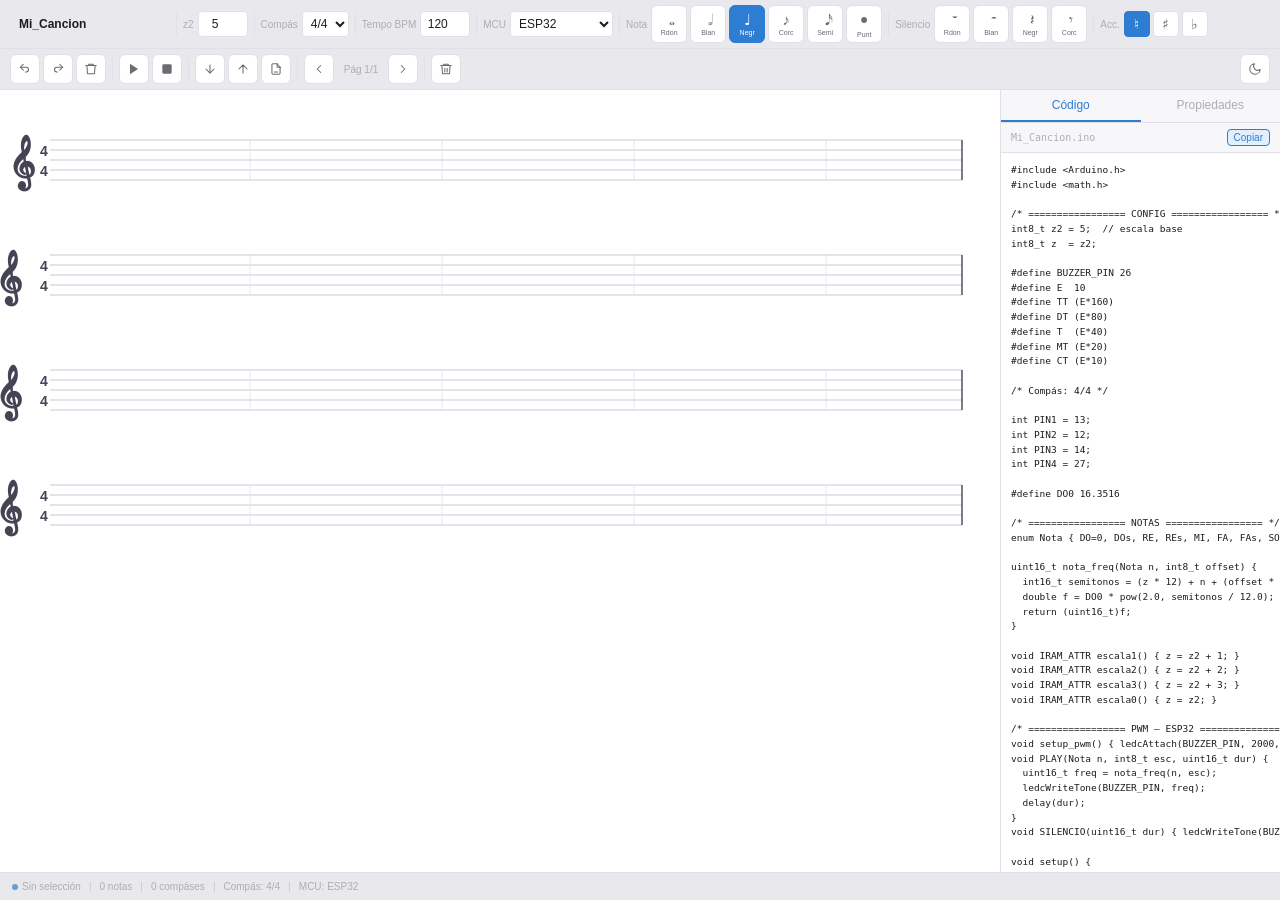
==== commit 4560a4a0: "Se agrega Tempo y su cambio, además de corrección en figuras de corcheas y semicorcheas" ====
--- a/editor-musical/editor-musical/index.html
+++ b/editor-musical/editor-musical/index.html
@@ -37,6 +37,13 @@
       </label>
       <div class="divider"></div>
 
+      <label class="field-group" title="Compás">
+        <span class="field-label">Tempo BPM</span>
+          <input class="num-input" type="number" id="bpm" value="120" min="40" max="300">
+        </select>
+      </label>
+      <div class="divider"></div>
+
       <label class="field-group" title="Microcontrolador">
         <span class="field-label">MCU</span>
         <select class="sel-input" id="mcu-sel">
@@ -158,10 +165,6 @@
             <div class="prop-row"><span class="prop-label">Notas totales</span><span class="prop-value" id="prop-notes">0</span></div>
             <div class="prop-row"><span class="prop-label">Compases</span><span class="prop-value" id="prop-measures">0</span></div>
             <div class="prop-row"><span class="prop-label">Completos</span><span class="prop-value" id="prop-complete">0</span></div>
-            <div class="prop-row">
-              <span class="prop-label">Tempo (BPM)</span>
-              <input class="prop-input" type="number" id="bpm-prop" value="120" min="40" max="300">
-            </div>
           </section>
 
           <section class="prop-section">
--- a/editor-musical/editor-musical/css/style.css
+++ b/editor-musical/editor-musical/css/style.css
@@ -227,7 +227,7 @@
 .field-label  { font-size: var(--text-xs); color: var(--text-muted); }
 
 .num-input {
-  width: 44px;
+  width: 50px;
   height: 26px;
   text-align: center;
   padding: 0 4px;
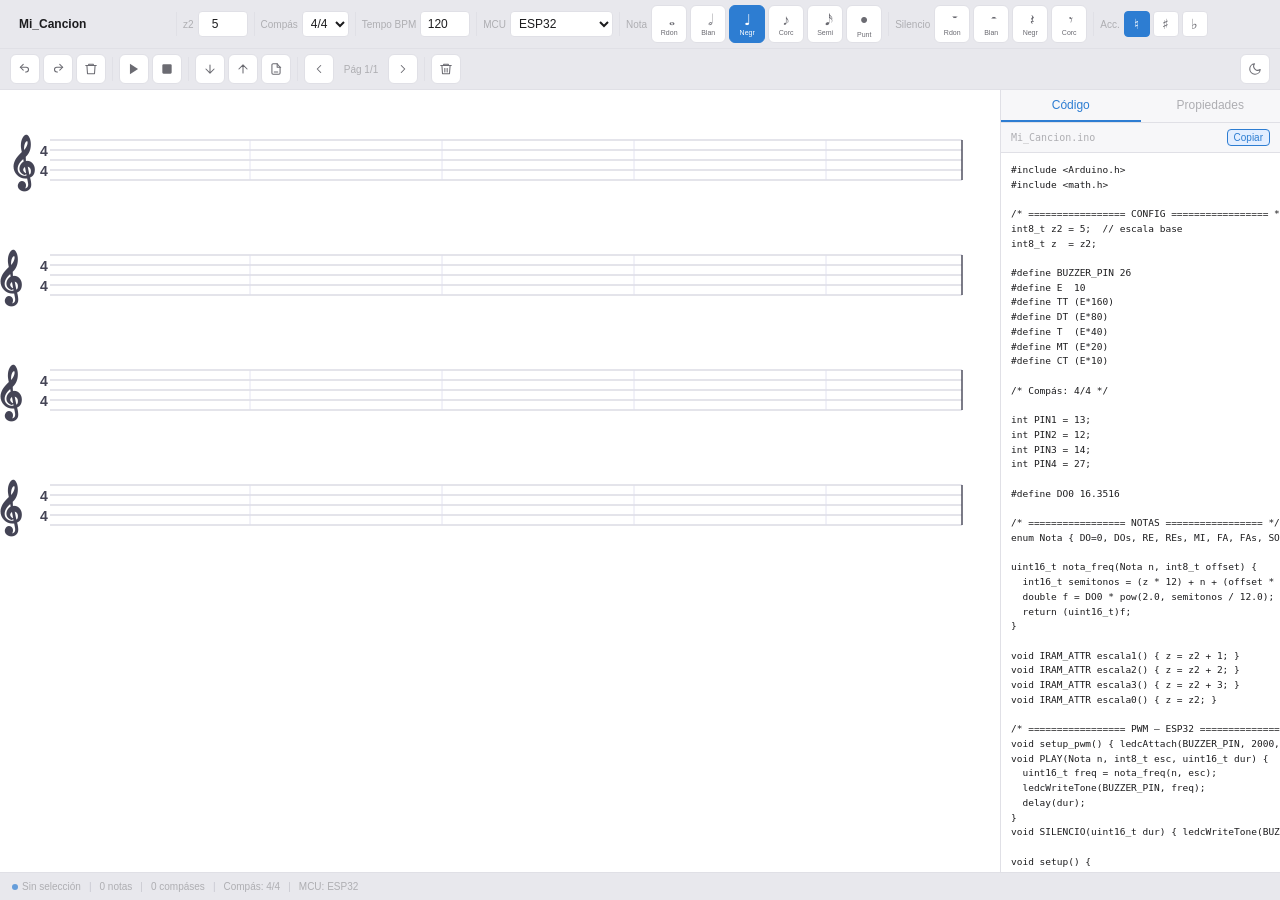
==== commit c2b59db0: "Actualización, se agrega rresaltado de compás al toca, se agrega cursor indicador de nota y se agreg" ====
--- a/editor-musical/editor-musical/index.html
+++ b/editor-musical/editor-musical/index.html
@@ -247,6 +247,33 @@
 <script>
   const prefersDark = window.matchMedia('(prefers-color-scheme: dark)').matches;
   if (prefersDark) document.documentElement.setAttribute('data-theme', 'dark');
+
+  const recovered = loadFromLocalStorage();
+  if (recovered) {
+    const titleEl = document.getElementById('title-input');
+    const z2El    = document.getElementById('z2-val');
+    const bpmEl   = document.getElementById('bpm');
+    const tsEl    = document.getElementById('time-sig-sel');
+    const mcuEl   = document.getElementById('mcu-sel');
+
+    if (titleEl) titleEl.value = state.title;
+    if (z2El)    z2El.value    = state.z2;
+    if (bpmEl)   bpmEl.value   = state.bpm;
+    if (tsEl) {
+      const tsVal = `${state.timeSignature.num}/${state.timeSignature.den}`;
+      if ([...tsEl.options].some(o => o.value === tsVal)) tsEl.value = tsVal;
+    }
+    if (mcuEl) {
+      mcuEl.value = state.mcu || 'esp32';
+      const mcuKey = (state.mcu === 'atmega328p') ? 'atmega' : (state.mcu || 'esp32');
+      ['esp32', 'arduino', 'atmega'].forEach(k => {
+        const el = document.getElementById(`mcu-${k}-block`);
+        if (el) el.style.display = (k === mcuKey) ? 'flex' : 'none';
+      });
+    }
+    console.log(`Proyecto recuperado: "${state.title}" — ${state.notes.length} notas`);
+  }
+
   render();
 </script>
 
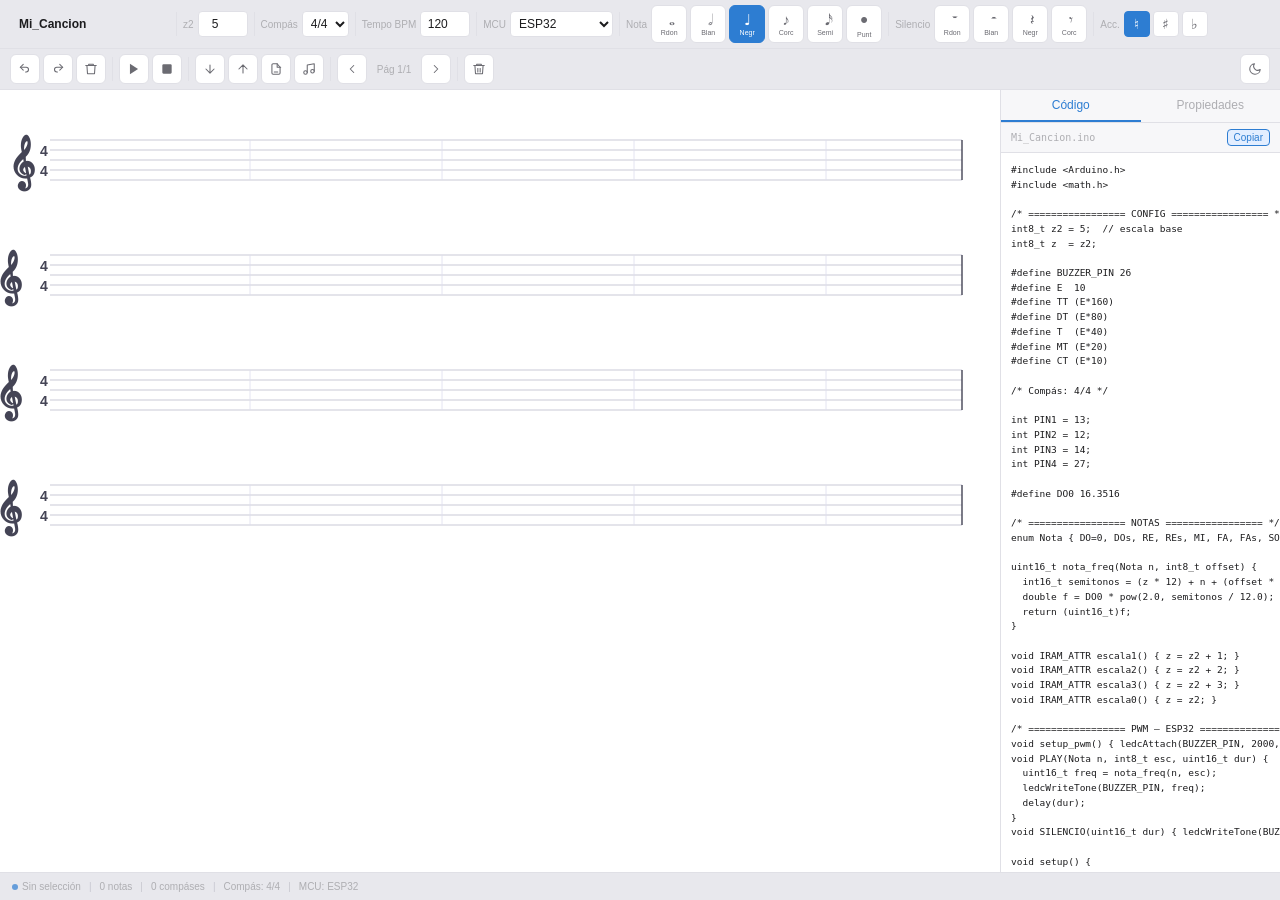
==== commit 47194ecf: "Se agrega MIDI" ====
--- a/editor-musical/editor-musical/index.html
+++ b/editor-musical/editor-musical/index.html
@@ -106,6 +106,15 @@
       <button class="icon-btn" id="btn-export" title="Exportar código (.ino)">
         <svg viewBox="0 0 24 24"><path d="M14 3H7a2 2 0 0 0-2 2v14a2 2 0 0 0 2 2h10a2 2 0 0 0 2-2V9z"/><polyline points="14,3 14,9 20,9"/><line x1="9" y1="17" x2="15" y2="17"/></svg>
       </button>
+      
+      <button class="icon-btn" id="btn-export-midi" title="Exportar MIDI (.mid)">
+        <svg viewBox="0 0 24 24">
+          <path d="M9 18V5l12-2v13"/>
+          <circle cx="6" cy="18" r="3"/>
+          <circle cx="18" cy="16" r="3"/>
+        </svg>
+      </button>
+
       <input type="file" id="file-input" accept=".json" style="display:none">
       <div class="divider"></div>
 
@@ -242,6 +251,7 @@
 <script src="js/music.js"></script>
 <script src="js/renderer.js"></script>
 <script src="js/audio.js"></script>
+<script src="js/midi.js"></script>
 <script src="js/ui.js"></script>
 
 <script>
